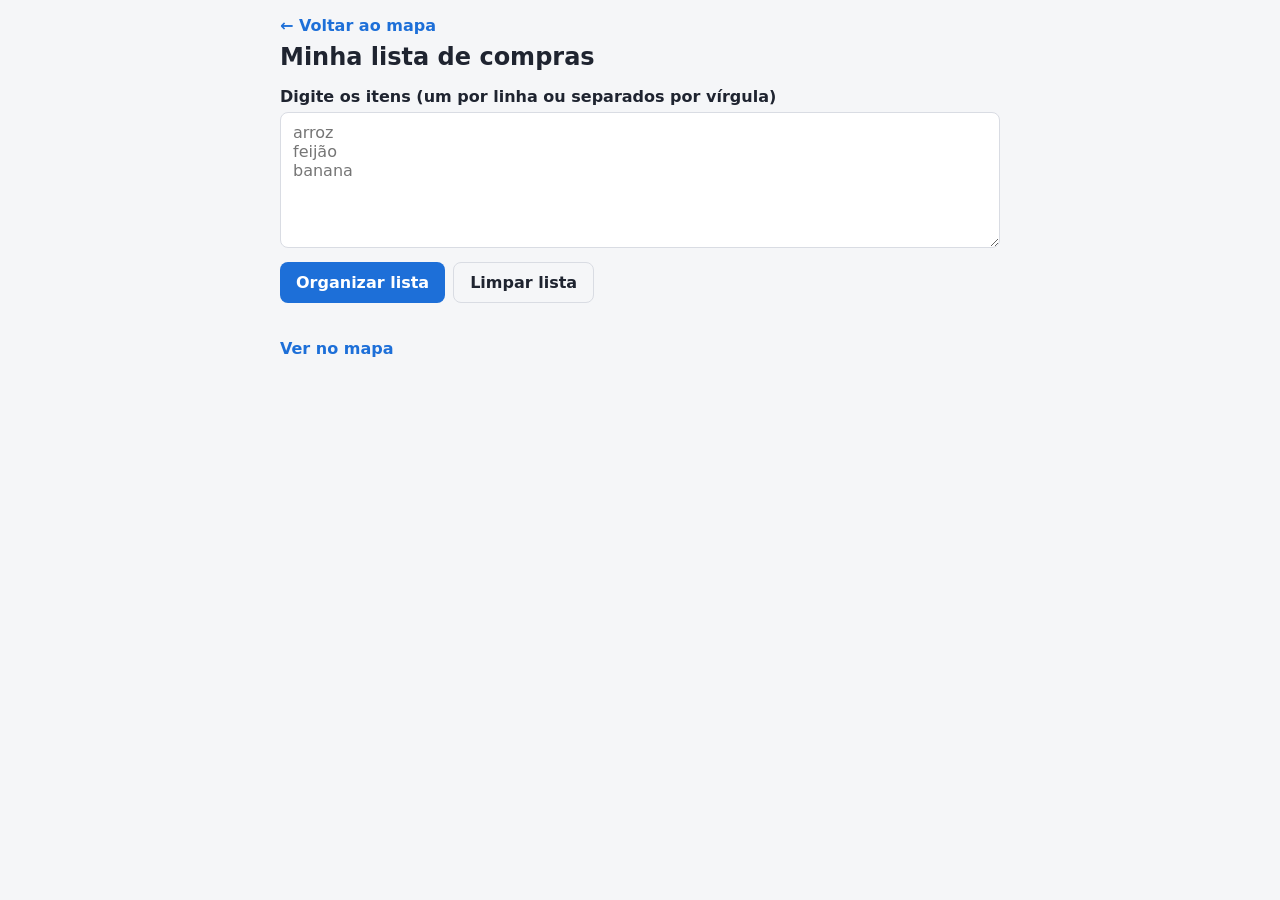
==== lista.html @ 8ee3792b "Separa a lista de compras em outra página e adiciona marcadores" ====
<!DOCTYPE html>
<html lang="pt-br">
<head>
  <meta charset="UTF-8">
  <meta name="viewport" content="width=device-width, initial-scale=1.0">
  <title>Lista de compras | Smartmarket</title>
  <link rel="stylesheet" href="css/lista.css">
</head>
<body>
  <header class="topo-lista">
    <a href="index.html" class="voltar">← Voltar ao mapa</a>
    <h1>Minha lista de compras</h1>
  </header>

  <main class="conteudo-lista">
    <section class="entrada">
      <label for="lista-compras">Digite os itens (um por linha ou separados por vírgula)</label>
      <textarea id="lista-compras" rows="6" placeholder="arroz&#10;feijão&#10;banana"></textarea>
      <div class="acoes">
        <button id="btn-organizar" type="button">Organizar lista</button>
        <button id="btn-limpar" type="button" class="secundario">Limpar lista</button>
      </div>
    </section>

    <section id="resultado-lista" aria-live="polite"></section>

    <a href="index.html" class="ver-mapa">Ver no mapa</a>
  </main>

  <script src="js/data.js"></script>
  <script src="js/lista.js"></script>
</body>
</html>
---- css/lista.css ----
:root {
    --azul: #1d6fd8;
    --vermelho: #c62828;
    --verde: #15803d;
    --texto: #1f2430;
    --fundo: #f5f6f8;
    --cartao: #ffffff;
    --borda: #d9dce3;
}

* { box-sizing: border-box; }

body {
    margin: 0;
    font-family: system-ui, -apple-system, "Segoe UI", Roboto, sans-serif;
    color: var(--texto);
    background: var(--fundo);
}

.topo-lista {
    padding: 16px 20px 8px;
    max-width: 760px;
    margin: 0 auto;
}

.topo-lista h1 { margin: 8px 0 0; font-size: 1.5rem; }

.voltar, .ver-mapa {
    color: var(--azul);
    text-decoration: none;
    font-weight: 600;
}

.voltar:hover, .ver-mapa:hover { text-decoration: underline; }

.conteudo-lista {
    max-width: 760px;
    margin: 0 auto;
    padding: 8px 20px 40px;
}

.entrada label { display: block; font-weight: 600; margin-bottom: 6px; }

#lista-compras {
    width: 100%;
    padding: 10px 12px;
    font: inherit;
    border: 1px solid var(--borda);
    border-radius: 8px;
    resize: vertical;
}

.acoes { display: flex; gap: 8px; margin: 10px 0 18px; flex-wrap: wrap; }

.acoes button {
    padding: 10px 16px;
    font: inherit;
    font-weight: 600;
    border: 0;
    border-radius: 8px;
    background: var(--azul);
    color: #fff;
    cursor: pointer;
}

.acoes button.secundario {
    background: transparent;
    color: var(--texto);
    border: 1px solid var(--borda);
}

/* Resumo com os totais de cada marcador */
.resumo-lista { display: flex; gap: 8px; flex-wrap: wrap; margin-bottom: 14px; }

.chip {
    padding: 6px 12px;
    border-radius: 999px;
    font-size: 0.85rem;
    font-weight: 700;
    color: #fff;
}

.chip.status-pendente { background: var(--azul); }
.chip.status-indisponivel { background: var(--vermelho); }
.chip.status-comprado { background: var(--verde); }

.lista-titulo-corredor {
    margin: 22px 0 8px;
    font-size: 1.05rem;
    text-transform: uppercase;
    letter-spacing: 0.04em;
    color: #555c6b;
}

/* Cada item da lista */
.lista-item {
    background: var(--cartao);
    border: 1px solid var(--borda);
    border-left: 6px solid var(--azul);
    border-radius: 8px;
    padding: 12px 14px;
    margin-bottom: 10px;
    display: flex;
    flex-direction: column;
    gap: 4px;
}

.lista-item.status-pendente { border-left-color: var(--azul); }
.lista-item.status-indisponivel { border-left-color: var(--vermelho); }
.lista-item.status-comprado { border-left-color: var(--verde); }

.lista-item .nome-item { font-weight: 700; font-size: 1.05rem; }

.lista-item.status-comprado .nome-item {
    text-decoration: line-through;
    opacity: 0.6;
}

.lista-item .secao-item { font-weight: 600; color: #555c6b; }
.lista-item .detalhe-item { font-size: 0.9rem; color: #555c6b; }

/* Os três marcadores */
.marcadores { display: flex; gap: 6px; flex-wrap: wrap; margin-top: 8px; }

.marcador {
    padding: 6px 12px;
    font: inherit;
    font-size: 0.85rem;
    font-weight: 600;
    background: transparent;
    border: 2px solid currentColor;
    border-radius: 999px;
    cursor: pointer;
}

.marcador.status-pendente { color: var(--azul); }
.marcador.status-indisponivel { color: var(--vermelho); }
.marcador.status-comprado { color: var(--verde); }

.marcador.ativo { color: #fff; }
.marcador.ativo.status-pendente { background: var(--azul); border-color: var(--azul); }
.marcador.ativo.status-indisponivel { background: var(--vermelho); border-color: var(--vermelho); }
.marcador.ativo.status-comprado { background: var(--verde); border-color: var(--verde); }

.marcador:focus-visible, .acoes button:focus-visible {
    outline: 3px solid #1d6fd855;
    outline-offset: 2px;
}

.ver-mapa { display: inline-block; margin-top: 18px; }
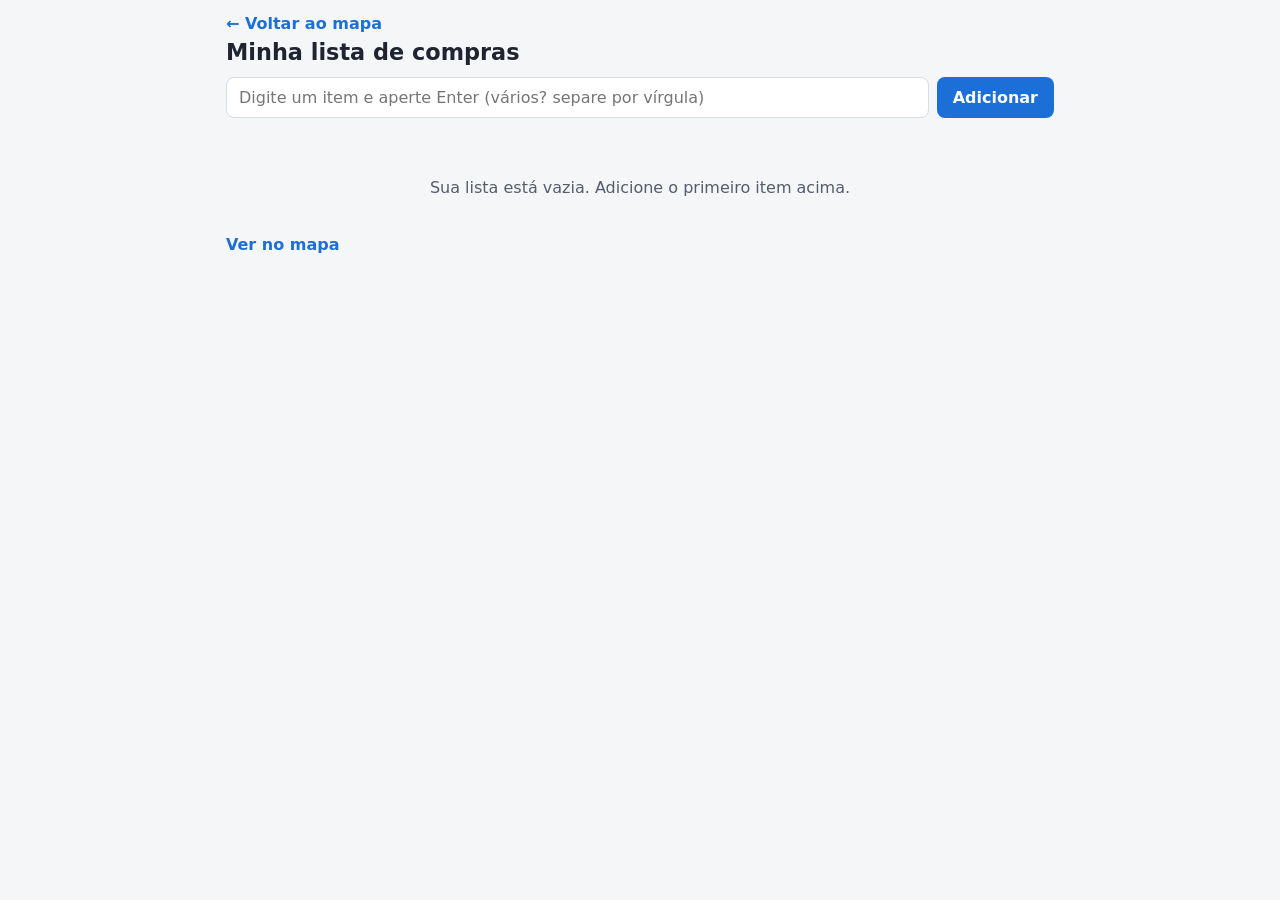
==== commit 0c887ab7: "Deixa a lista de compras mais compacta e adiciona filtros Refaz a página da lista com marcadores e b" ====
--- a/lista.html
+++ b/lista.html
@@ -13,16 +13,24 @@
   </header>
 
   <main class="conteudo-lista">
-    <section class="entrada">
-      <label for="lista-compras">Digite os itens (um por linha ou separados por vírgula)</label>
-      <textarea id="lista-compras" rows="6" placeholder="arroz&#10;feijão&#10;banana"></textarea>
-      <div class="acoes">
-        <button id="btn-organizar" type="button">Organizar lista</button>
-        <button id="btn-limpar" type="button" class="secundario">Limpar lista</button>
-      </div>
-    </section>
+    <!-- Esta parte fica fixa no topo enquanto você rola a lista -->
+    <div class="painel-topo">
+      <form id="form-item" class="form-item" autocomplete="off">
+        <input id="novo-item" type="text"
+               placeholder="Digite um item e aperte Enter (vários? separe por vírgula)"
+               aria-label="Novo item da lista">
+        <button type="submit">Adicionar</button>
+      </form>
+      <p id="aviso-form" class="aviso-form" aria-live="polite"></p>
+      <div id="filtros" class="filtros"></div>
+    </div>
 
-    <section id="resultado-lista" aria-live="polite"></section>
+    <ul id="resultado-lista" class="lista-tarefas"></ul>
+
+    <div id="acoes-lista" class="acoes-lista" hidden>
+      <button type="button" id="btn-limpar-comprados" class="link-botao">Limpar comprados</button>
+      <button type="button" id="btn-limpar" class="link-botao perigo">Limpar tudo</button>
+    </div>
 
     <a href="index.html" class="ver-mapa">Ver no mapa</a>
   </main>
--- a/css/lista.css
+++ b/css/lista.css
@@ -2,13 +2,17 @@
     --azul: #1d6fd8;
     --vermelho: #c62828;
     --verde: #15803d;
+    --neutro: #3b4252;
     --texto: #1f2430;
+    --texto-suave: #555c6b;
     --fundo: #f5f6f8;
     --cartao: #ffffff;
     --borda: #d9dce3;
 }
 
 * { box-sizing: border-box; }
+
+[hidden] { display: none !important; }
 
 body {
     margin: 0;
@@ -18,12 +22,12 @@
 }
 
 .topo-lista {
-    padding: 16px 20px 8px;
-    max-width: 760px;
+    padding: 14px 16px 0;
+    max-width: 860px;
     margin: 0 auto;
 }
 
-.topo-lista h1 { margin: 8px 0 0; font-size: 1.5rem; }
+.topo-lista h1 { margin: 6px 0 0; font-size: 1.4rem; }
 
 .voltar, .ver-mapa {
     color: var(--azul);
@@ -34,25 +38,33 @@
 .voltar:hover, .ver-mapa:hover { text-decoration: underline; }
 
 .conteudo-lista {
-    max-width: 760px;
+    max-width: 860px;
     margin: 0 auto;
-    padding: 8px 20px 40px;
-}
-
-.entrada label { display: block; font-weight: 600; margin-bottom: 6px; }
-
-#lista-compras {
-    width: 100%;
+    padding: 0 16px 40px;
+}
+
+/* Parte fixa no topo: campo de adicionar + filtros */
+.painel-topo {
+    position: sticky;
+    top: 0;
+    z-index: 10;
+    background: var(--fundo);
+    padding: 12px 0 8px;
+}
+
+.form-item { display: flex; gap: 8px; }
+
+.form-item input {
+    flex: 1;
+    min-width: 0;
     padding: 10px 12px;
     font: inherit;
     border: 1px solid var(--borda);
     border-radius: 8px;
-    resize: vertical;
-}
-
-.acoes { display: flex; gap: 8px; margin: 10px 0 18px; flex-wrap: wrap; }
-
-.acoes button {
+    background: #fff;
+}
+
+.form-item button {
     padding: 10px 16px;
     font: inherit;
     font-weight: 600;
@@ -63,70 +75,109 @@
     cursor: pointer;
 }
 
-.acoes button.secundario {
+.aviso-form {
+    min-height: 1.3em;
+    margin: 4px 2px 0;
+    font-size: 0.85rem;
+    color: var(--texto-suave);
+}
+
+/* Filtros (também mostram a contagem de cada marcador) */
+.filtros { display: flex; gap: 6px; flex-wrap: wrap; }
+
+.filtro {
+    padding: 4px 12px;
+    font: inherit;
+    font-size: 0.82rem;
+    font-weight: 700;
     background: transparent;
-    color: var(--texto);
-    border: 1px solid var(--borda);
-}
-
-/* Resumo com os totais de cada marcador */
-.resumo-lista { display: flex; gap: 8px; flex-wrap: wrap; margin-bottom: 14px; }
-
-.chip {
-    padding: 6px 12px;
+    border: 2px solid currentColor;
     border-radius: 999px;
-    font-size: 0.85rem;
-    font-weight: 700;
-    color: #fff;
-}
-
-.chip.status-pendente { background: var(--azul); }
-.chip.status-indisponivel { background: var(--vermelho); }
-.chip.status-comprado { background: var(--verde); }
-
-.lista-titulo-corredor {
-    margin: 22px 0 8px;
-    font-size: 1.05rem;
-    text-transform: uppercase;
-    letter-spacing: 0.04em;
-    color: #555c6b;
-}
-
-/* Cada item da lista */
-.lista-item {
+    cursor: pointer;
+}
+
+.filtro.f-todos { color: var(--neutro); }
+.filtro.status-pendente { color: var(--azul); }
+.filtro.status-indisponivel { color: var(--vermelho); }
+.filtro.status-comprado { color: var(--verde); }
+
+.filtro.ativo { color: #fff; }
+.filtro.ativo.f-todos { background: var(--neutro); border-color: var(--neutro); }
+.filtro.ativo.status-pendente { background: var(--azul); border-color: var(--azul); }
+.filtro.ativo.status-indisponivel { background: var(--vermelho); border-color: var(--vermelho); }
+.filtro.ativo.status-comprado { background: var(--verde); border-color: var(--verde); }
+
+/* A lista de tarefas */
+.lista-tarefas { list-style: none; margin: 8px 0 0; padding: 0; }
+
+.tarefa {
+    display: grid;
+    grid-template-columns: 1fr auto auto;
+    align-items: center;
+    gap: 2px 10px;
     background: var(--cartao);
     border: 1px solid var(--borda);
-    border-left: 6px solid var(--azul);
+    border-left: 5px solid var(--azul);
     border-radius: 8px;
-    padding: 12px 14px;
-    margin-bottom: 10px;
+    padding: 7px 8px 7px 12px;
+    margin-bottom: 6px;
+}
+
+.tarefa.status-pendente { border-left-color: var(--azul); }
+.tarefa.status-indisponivel { border-left-color: var(--vermelho); }
+.tarefa.status-comprado { border-left-color: var(--verde); }
+
+.tarefa-info {
+    grid-column: 1;
     display: flex;
-    flex-direction: column;
+    align-items: baseline;
+    gap: 8px;
+    flex-wrap: wrap;
+    min-width: 0;
+}
+
+.tarefa-nome { font-weight: 700; overflow-wrap: anywhere; }
+
+.tarefa.status-comprado .tarefa-nome {
+    text-decoration: line-through;
+    opacity: 0.55;
+}
+
+.tarefa-local {
+    padding: 1px 8px;
+    font-size: 0.75rem;
+    font-weight: 600;
+    color: var(--texto-suave);
+    background: #eceef2;
+    border-radius: 999px;
+    white-space: nowrap;
+}
+
+.tarefa-detalhe {
+    grid-column: 1;
+    grid-row: 2;
+    min-width: 0;
+    font-size: 0.78rem;
+    color: var(--texto-suave);
+    white-space: nowrap;
+    overflow: hidden;
+    text-overflow: ellipsis;
+}
+
+/* Os três marcadores */
+.marcadores {
+    grid-column: 2;
+    grid-row: 1 / span 2;
+    display: flex;
     gap: 4px;
 }
 
-.lista-item.status-pendente { border-left-color: var(--azul); }
-.lista-item.status-indisponivel { border-left-color: var(--vermelho); }
-.lista-item.status-comprado { border-left-color: var(--verde); }
-
-.lista-item .nome-item { font-weight: 700; font-size: 1.05rem; }
-
-.lista-item.status-comprado .nome-item {
-    text-decoration: line-through;
-    opacity: 0.6;
-}
-
-.lista-item .secao-item { font-weight: 600; color: #555c6b; }
-.lista-item .detalhe-item { font-size: 0.9rem; color: #555c6b; }
-
-/* Os três marcadores */
-.marcadores { display: flex; gap: 6px; flex-wrap: wrap; margin-top: 8px; }
-
 .marcador {
-    padding: 6px 12px;
-    font: inherit;
-    font-size: 0.85rem;
-    font-weight: 600;
+    padding: 3px 9px;
+    font: inherit;
+    font-size: 0.76rem;
+    font-weight: 700;
+    white-space: nowrap;
     background: transparent;
     border: 2px solid currentColor;
     border-radius: 999px;
@@ -142,9 +193,64 @@
 .marcador.ativo.status-indisponivel { background: var(--vermelho); border-color: var(--vermelho); }
 .marcador.ativo.status-comprado { background: var(--verde); border-color: var(--verde); }
 
-.marcador:focus-visible, .acoes button:focus-visible {
+.remover {
+    grid-column: 3;
+    grid-row: 1 / span 2;
+    width: 28px;
+    height: 28px;
+    padding: 0;
+    font-size: 1.2rem;
+    line-height: 1;
+    color: #7a8190;
+    background: transparent;
+    border: 0;
+    border-radius: 50%;
+    cursor: pointer;
+}
+
+.remover:hover { color: var(--vermelho); background: #fbeaea; }
+
+.marcador:focus-visible, .filtro:focus-visible, .remover:focus-visible,
+.form-item button:focus-visible, .link-botao:focus-visible {
     outline: 3px solid #1d6fd855;
     outline-offset: 2px;
 }
 
-.ver-mapa { display: inline-block; margin-top: 18px; }
+.vazio {
+    padding: 22px 12px;
+    text-align: center;
+    color: var(--texto-suave);
+}
+
+.acoes-lista { display: flex; gap: 16px; flex-wrap: wrap; margin-top: 14px; }
+
+.link-botao {
+    padding: 0;
+    font: inherit;
+    font-size: 0.9rem;
+    font-weight: 600;
+    color: var(--texto-suave);
+    background: none;
+    border: 0;
+    text-decoration: underline;
+    cursor: pointer;
+}
+
+.link-botao.perigo { color: var(--vermelho); }
+
+.ver-mapa { display: inline-block; margin-top: 16px; }
+
+/* Telas estreitas (celular): os marcadores vão para uma linha própria */
+@media (max-width: 640px) {
+    .tarefa { grid-template-columns: 1fr auto; }
+
+    .tarefa .remover { grid-column: 2; grid-row: 1; }
+
+    .tarefa .marcadores {
+        grid-column: 1 / -1;
+        grid-row: 3;
+        margin-top: 6px;
+    }
+
+    .marcador { flex: 1; padding: 4px 4px; font-size: 0.72rem; }
+}
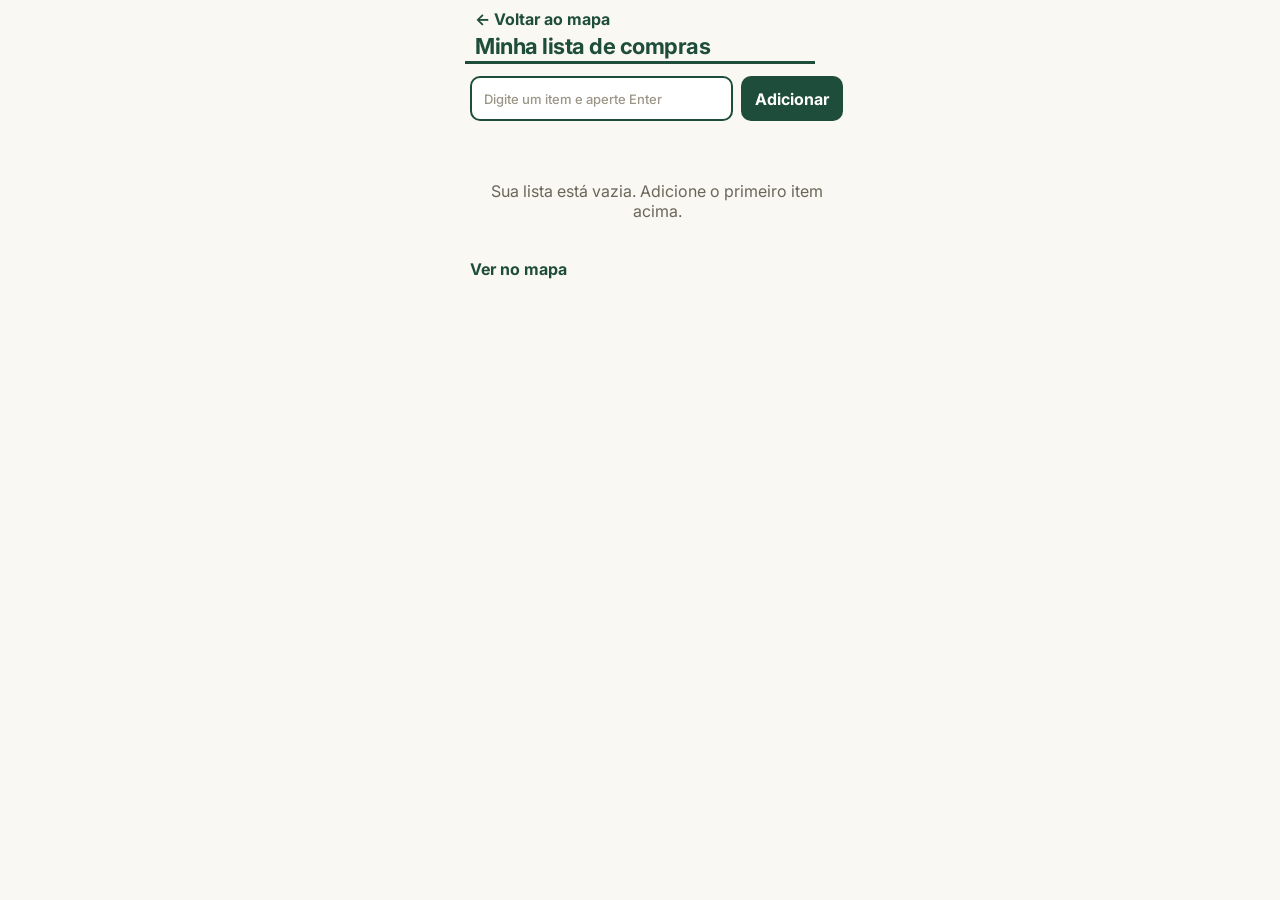
==== commit 32d45d67: "Mudanças no layout" ====
--- a/lista.html
+++ b/lista.html
@@ -17,8 +17,8 @@
     <div class="painel-topo">
       <form id="form-item" class="form-item" autocomplete="off">
         <input id="novo-item" type="text"
-               placeholder="Digite um item e aperte Enter (vários? separe por vírgula)"
-               aria-label="Novo item da lista">
+          placeholder="Digite um item e aperte Enter"
+          aria-label="Novo item da lista">
         <button type="submit">Adicionar</button>
       </form>
       <p id="aviso-form" class="aviso-form" aria-live="polite"></p>
--- a/css/lista.css
+++ b/css/lista.css
@@ -1,55 +1,81 @@
+@import url('https://fonts.googleapis.com/css2?family=Inter:wght@500;700;800&display=swap');
+
+/* Mesmas cores e fonte do mapa (estilo.css) */
 :root {
+    --papel: #FAF8F3;
+    --verde-mercado: #1F4D3B;
+    --verde-mercado-escuro: #163A2C;
+    --amarelo-etiqueta: #F5B700;
+    --grafite: #232323;
+    --cinza-borda: #D9D4C7;
+
+    /* Cores dos marcadores (pedidas pelo grupo) */
     --azul: #1d6fd8;
     --vermelho: #c62828;
     --verde: #15803d;
-    --neutro: #3b4252;
-    --texto: #1f2430;
-    --texto-suave: #555c6b;
-    --fundo: #f5f6f8;
+
+    --neutro: var(--verde-mercado);
+    --texto: var(--grafite);
+    --texto-suave: #6B665A;
+    --fundo: var(--papel);
     --cartao: #ffffff;
-    --borda: #d9dce3;
-}
-
-* { box-sizing: border-box; }
+    --borda: var(--cinza-borda);
+}
+
+* { box-sizing: border-box; margin: 0; padding: 0; }
 
 [hidden] { display: none !important; }
 
 body {
-    margin: 0;
-    font-family: system-ui, -apple-system, "Segoe UI", Roboto, sans-serif;
+    font-family: 'Inter', sans-serif;
     color: var(--texto);
     background: var(--fundo);
+    min-height: 100vh;
+    display: flex;
+    flex-direction: column;
+    align-items: center;
+    width: 100%;
 }
 
 .topo-lista {
-    padding: 14px 16px 0;
-    max-width: 860px;
-    margin: 0 auto;
-}
-
-.topo-lista h1 { margin: 6px 0 0; font-size: 1.4rem; }
+    width: 100%;
+    max-width: 350px;
+    padding: 6px 10px 0;
+    border-bottom: 3px solid var(--verde-mercado);
+    margin-top: 3px;
+}
+
+.topo-lista h1 {
+    margin: 4px 0 2px;
+    font-size: 22px;
+    letter-spacing: -0.5px;
+    color: var(--verde-mercado);
+}
 
 .voltar, .ver-mapa {
-    color: var(--azul);
+    color: var(--verde-mercado);
     text-decoration: none;
-    font-weight: 600;
+    font-weight: 700;
+    font-size: 16px;
 }
 
 .voltar:hover, .ver-mapa:hover { text-decoration: underline; }
 
 .conteudo-lista {
-    max-width: 860px;
-    margin: 0 auto;
-    padding: 0 16px 40px;
+    width: 100%;
+    max-width: 350px;
+    padding: 0 5px 40px;
 }
 
 /* Parte fixa no topo: campo de adicionar + filtros */
 .painel-topo {
+    width: 100%;
     position: sticky;
     top: 0;
     z-index: 10;
     background: var(--fundo);
     padding: 12px 0 8px;
+    width: 373px;
 }
 
 .form-item { display: flex; gap: 8px; }
@@ -57,23 +83,32 @@
 .form-item input {
     flex: 1;
     min-width: 0;
-    padding: 10px 12px;
-    font: inherit;
-    border: 1px solid var(--borda);
-    border-radius: 8px;
+    padding: 11px 12px;
+    font: inherit;
+    font-size: 15px;
+    font-weight: 700;
+    color: var(--grafite);
+    border: 2px solid var(--verde-mercado);
+    border-radius: 10px;
     background: #fff;
-}
+    outline: none;
+}
+
+.form-item input::placeholder { color: #9A9585; font-weight: 500; font-size: 13px; }
 
 .form-item button {
-    padding: 10px 16px;
-    font: inherit;
-    font-weight: 600;
+    padding: 10px 14px;
+    font: inherit;
+    font-weight: 700;
     border: 0;
-    border-radius: 8px;
-    background: var(--azul);
+    border-radius: 10px;
+    background: var(--verde-mercado);
     color: #fff;
     cursor: pointer;
-}
+    transition: background-color 0.2s ease;
+}
+
+.form-item button:hover { background: var(--verde-mercado-escuro); }
 
 .aviso-form {
     min-height: 1.3em;
@@ -108,7 +143,7 @@
 .filtro.ativo.status-comprado { background: var(--verde); border-color: var(--verde); }
 
 /* A lista de tarefas */
-.lista-tarefas { list-style: none; margin: 8px 0 0; padding: 0; }
+.lista-tarefas { list-style: none; margin: 8px 0 0; padding: 0; width: 110%; }
 
 .tarefa {
     display: grid;
@@ -118,8 +153,9 @@
     background: var(--cartao);
     border: 1px solid var(--borda);
     border-left: 5px solid var(--azul);
-    border-radius: 8px;
-    padding: 7px 8px 7px 12px;
+    border-radius: 10px;
+    box-shadow: 0 1px 3px rgba(35, 35, 35, 0.08);
+    padding: 8px 8px 8px 12px;
     margin-bottom: 6px;
 }
 
@@ -148,7 +184,7 @@
     font-size: 0.75rem;
     font-weight: 600;
     color: var(--texto-suave);
-    background: #eceef2;
+    background: #EFEBDF;
     border-radius: 999px;
     white-space: nowrap;
 }
@@ -212,7 +248,7 @@
 
 .marcador:focus-visible, .filtro:focus-visible, .remover:focus-visible,
 .form-item button:focus-visible, .link-botao:focus-visible {
-    outline: 3px solid #1d6fd855;
+    outline: 3px solid var(--amarelo-etiqueta);
     outline-offset: 2px;
 }
 
@@ -240,17 +276,15 @@
 
 .ver-mapa { display: inline-block; margin-top: 16px; }
 
-/* Telas estreitas (celular): os marcadores vão para uma linha própria */
-@media (max-width: 640px) {
-    .tarefa { grid-template-columns: 1fr auto; }
-
-    .tarefa .remover { grid-column: 2; grid-row: 1; }
-
-    .tarefa .marcadores {
-        grid-column: 1 / -1;
-        grid-row: 3;
-        margin-top: 6px;
-    }
-
-    .marcador { flex: 1; padding: 4px 4px; font-size: 0.72rem; }
-}
+/* Marcadores numa linha própria (a página é estreita, como o mapa) */
+.tarefa { grid-template-columns: 1fr auto; }
+
+.tarefa .remover { grid-column: 2; grid-row: 1; }
+
+.tarefa .marcadores {
+    grid-column: 1 / -1;
+    grid-row: 3;
+    margin-top: 6px;
+}
+
+.marcador { flex: 1; padding: 4px 4px; font-size: 0.72rem; }
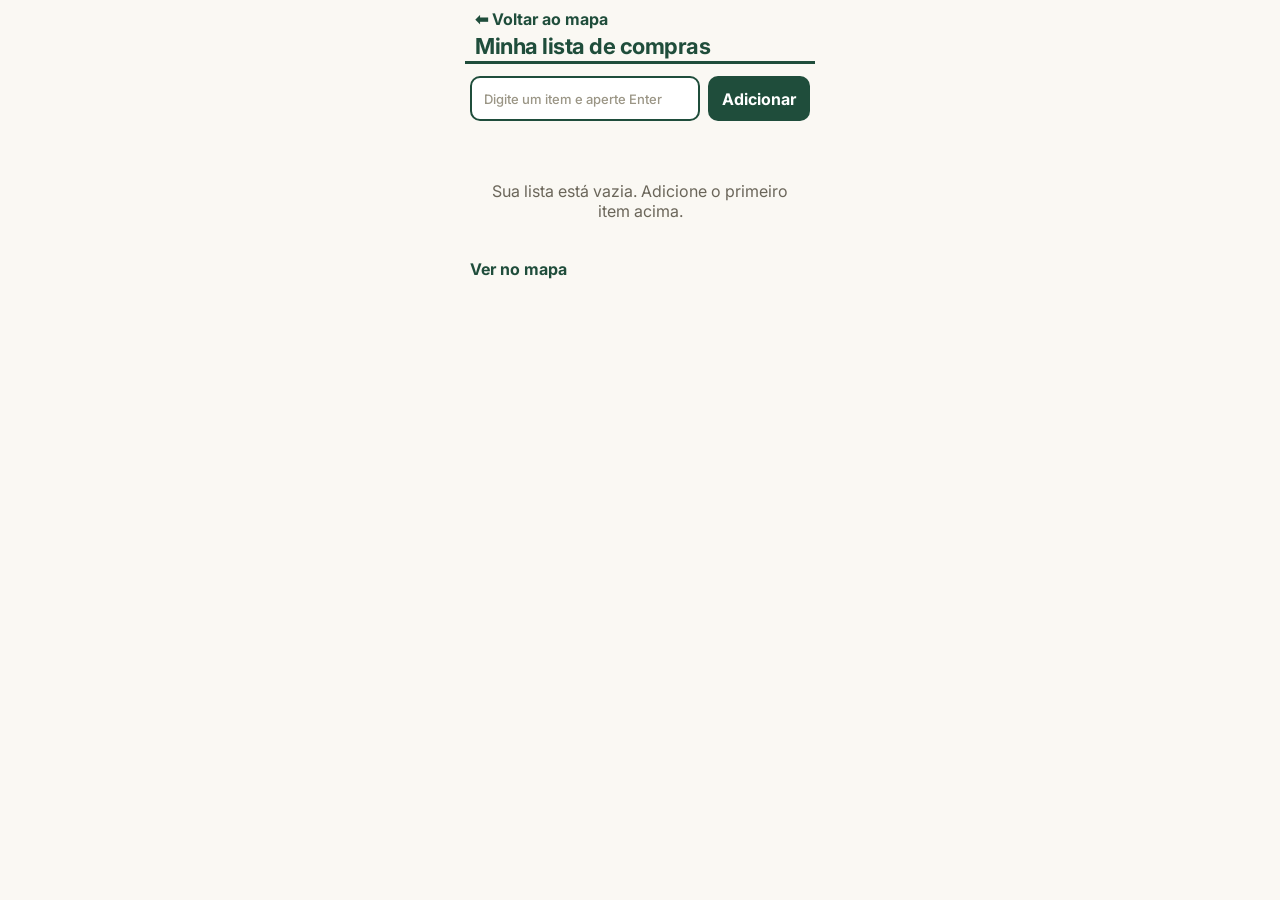
==== commit f5d4c466: "Corrige seta e rolagem lateral no mobile" ====
--- a/lista.html
+++ b/lista.html
@@ -8,7 +8,7 @@
 </head>
 <body>
   <header class="topo-lista">
-    <a href="index.html" class="voltar">← Voltar ao mapa</a>
+    <a href="index.html" class="voltar">⬅ Voltar ao mapa</a>
     <h1>Minha lista de compras</h1>
   </header>
 
--- a/css/lista.css
+++ b/css/lista.css
@@ -75,7 +75,6 @@
     z-index: 10;
     background: var(--fundo);
     padding: 12px 0 8px;
-    width: 373px;
 }
 
 .form-item { display: flex; gap: 8px; }
@@ -143,7 +142,7 @@
 .filtro.ativo.status-comprado { background: var(--verde); border-color: var(--verde); }
 
 /* A lista de tarefas */
-.lista-tarefas { list-style: none; margin: 8px 0 0; padding: 0; width: 110%; }
+.lista-tarefas { list-style: none; margin: 8px 0 0; padding: 0; width: 100%; }
 
 .tarefa {
     display: grid;
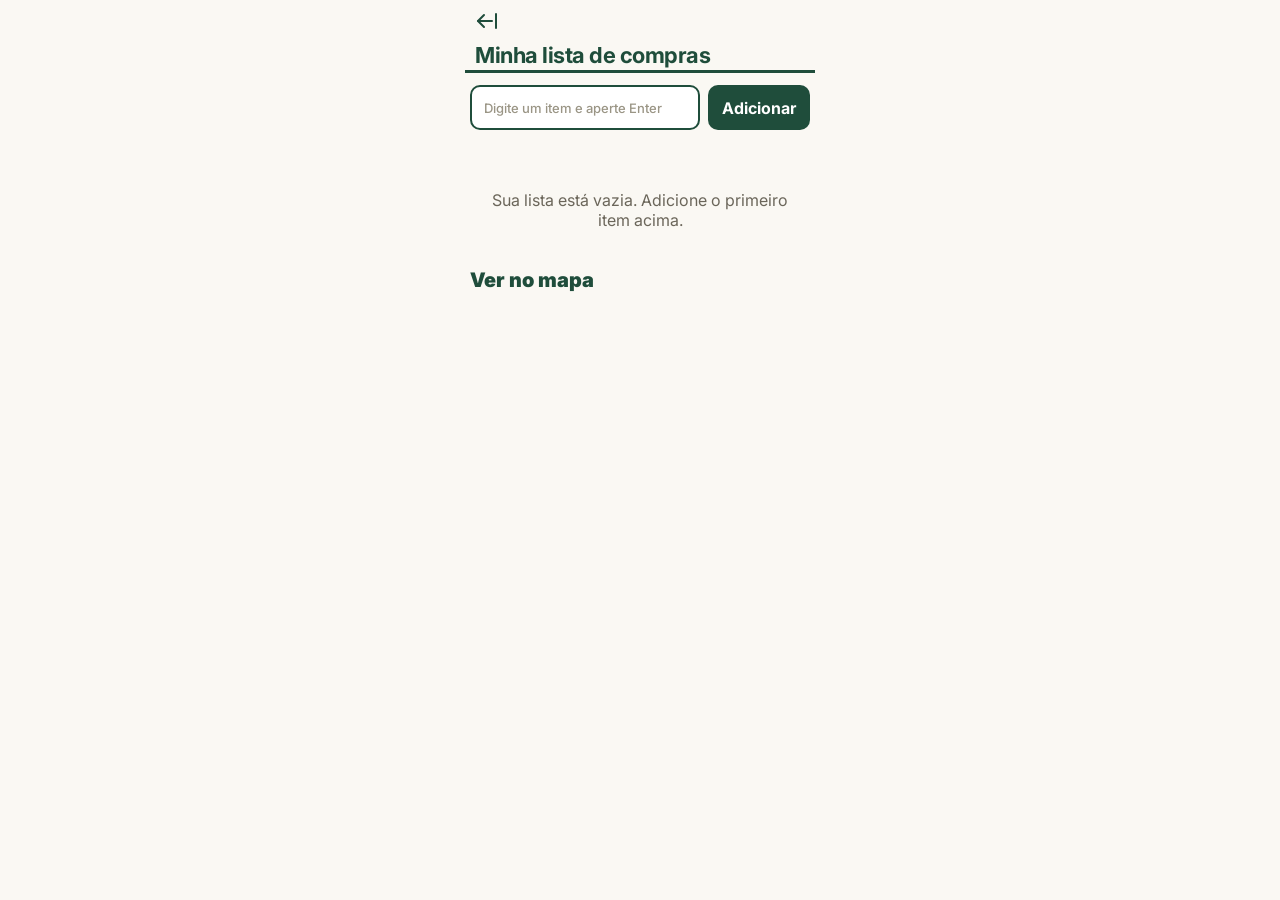
==== commit affacf3e: "mundanças layout" ====
--- a/lista.html
+++ b/lista.html
@@ -8,7 +8,7 @@
 </head>
 <body>
   <header class="topo-lista">
-    <a href="index.html" class="voltar">⬅ Voltar ao mapa</a>
+    <a href="index.html" class="voltar"><svg xmlns="http://www.w3.org/2000/svg" width="24" height="24" viewBox="0 0 24 24" fill="none" stroke="currentColor" stroke-width="2" stroke-linecap="round" stroke-linejoin="round" class="lucide lucide-arrow-left-from-line preview-icon"><path d="m9 6-6 6 6 6"/><path d="M3 12h14"/><path d="M21 19V5"/></svg></a>
     <h1>Minha lista de compras</h1>
   </header>
 
--- a/css/lista.css
+++ b/css/lista.css
@@ -55,8 +55,8 @@
 .voltar, .ver-mapa {
     color: var(--verde-mercado);
     text-decoration: none;
-    font-weight: 700;
-    font-size: 16px;
+    font-weight: 1000;
+    font-size: 20px;
 }
 
 .voltar:hover, .ver-mapa:hover { text-decoration: underline; }
@@ -120,7 +120,7 @@
 .filtros { display: flex; gap: 6px; flex-wrap: wrap; }
 
 .filtro {
-    padding: 4px 12px;
+    padding: 10px 12px;
     font: inherit;
     font-size: 0.82rem;
     font-weight: 700;
@@ -208,7 +208,7 @@
 }
 
 .marcador {
-    padding: 3px 9px;
+    padding: 3px 8px;
     font: inherit;
     font-size: 0.76rem;
     font-weight: 700;
@@ -286,4 +286,4 @@
     margin-top: 6px;
 }
 
-.marcador { flex: 1; padding: 4px 4px; font-size: 0.72rem; }
+.marcador { flex: 1; padding: 10px 4px; font-size: 0.72rem; }
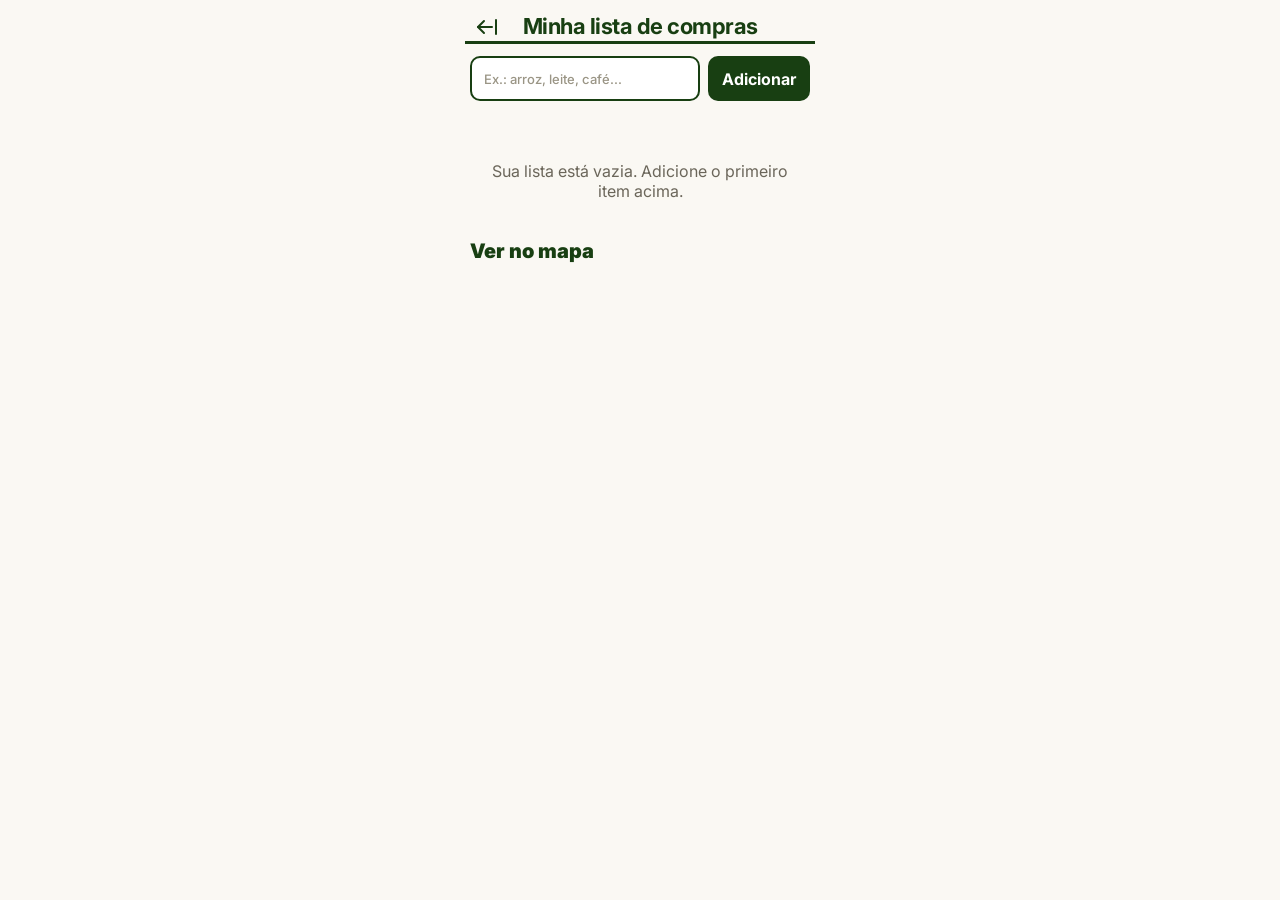
==== commit 9f8fa8cd: "atualiza layout do cabeçalho da lista e esquema de cores" ====
--- a/lista.html
+++ b/lista.html
@@ -17,7 +17,7 @@
     <div class="painel-topo">
       <form id="form-item" class="form-item" autocomplete="off">
         <input id="novo-item" type="text"
-          placeholder="Digite um item e aperte Enter"
+          placeholder="Ex.: arroz, leite, café..."
           aria-label="Novo item da lista">
         <button type="submit">Adicionar</button>
       </form>
--- a/css/lista.css
+++ b/css/lista.css
@@ -3,8 +3,8 @@
 /* Mesmas cores e fonte do mapa (estilo.css) */
 :root {
     --papel: #FAF8F3;
-    --verde-mercado: #1F4D3B;
-    --verde-mercado-escuro: #163A2C;
+    --verde-mercado: #183f12;
+    --verde-mercado-escuro: #0c1f09;
     --amarelo-etiqueta: #F5B700;
     --grafite: #232323;
     --cinza-borda: #D9D4C7;
@@ -36,27 +36,34 @@
     align-items: center;
     width: 100%;
 }
-
 .topo-lista {
+    position: relative;            
     width: 100%;
     max-width: 350px;
     padding: 6px 10px 0;
     border-bottom: 3px solid var(--verde-mercado);
-    margin-top: 3px;
-}
-
+    margin-top: 3px;           
+}
 .topo-lista h1 {
     margin: 4px 0 2px;
     font-size: 22px;
     letter-spacing: -0.5px;
     color: var(--verde-mercado);
-}
-
-.voltar, .ver-mapa {
+    text-align: center;            /* centraliza o h1 */
+}
+.ver-mapa {
     color: var(--verde-mercado);
     text-decoration: none;
     font-weight: 1000;
     font-size: 20px;
+}
+.voltar {
+    color: var(--verde-mercado);
+    position: absolute;
+    left: 10px;             /* canto esquerdo */
+    top: 65%;               /* meio da altura do cabeçalho */
+    transform: translateY(-50%);
+    line-height: 1;
 }
 
 .voltar:hover, .ver-mapa:hover { text-decoration: underline; }
@@ -183,7 +190,7 @@
     font-size: 0.75rem;
     font-weight: 600;
     color: var(--texto-suave);
-    background: #EFEBDF;
+    background: #c8e3af;
     border-radius: 999px;
     white-space: nowrap;
 }
@@ -260,15 +267,17 @@
 .acoes-lista { display: flex; gap: 16px; flex-wrap: wrap; margin-top: 14px; }
 
 .link-botao {
-    padding: 0;
+    padding: 5px 5px;
     font: inherit;
     font-size: 0.9rem;
     font-weight: 600;
     color: var(--texto-suave);
     background: none;
     border: 0;
-    text-decoration: underline;
-    cursor: pointer;
+    cursor: pointer;
+    border: 2px solid black;
+    border-radius: 10px;
+    background-color: #f5f0e2;
 }
 
 .link-botao.perigo { color: var(--vermelho); }
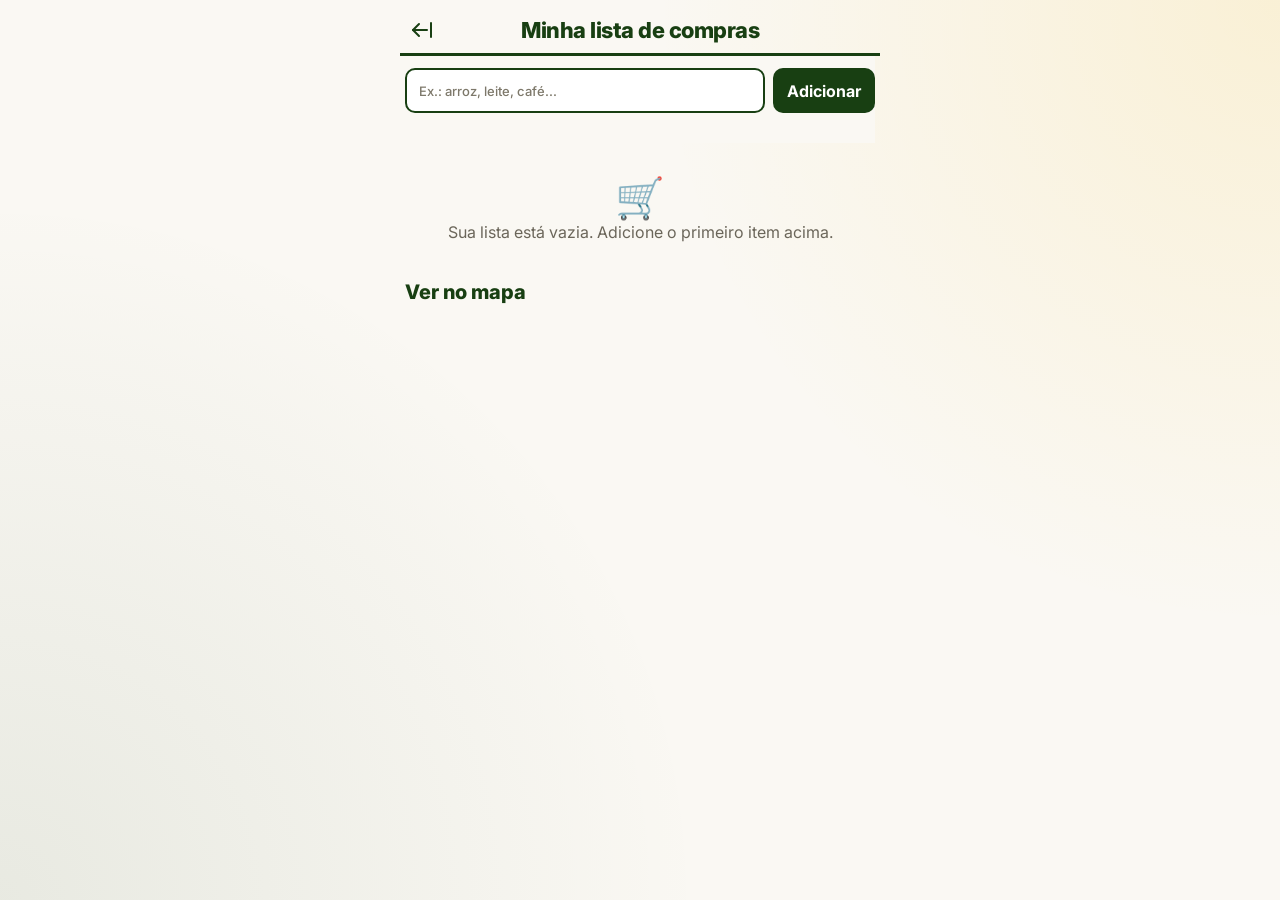
==== commit a884c514: "melhoria na aparencia" ====
--- a/lista.html
+++ b/lista.html
@@ -5,6 +5,8 @@
   <meta name="viewport" content="width=device-width, initial-scale=1.0">
   <title>Lista de compras | Smartmarket</title>
   <link rel="stylesheet" href="css/lista.css">
+  <meta name="theme-color" content="#183f12">
+  <link rel="icon" href="image/icone.png">
 </head>
 <body>
   <header class="topo-lista">
--- a/css/lista.css
+++ b/css/lista.css
@@ -29,39 +29,48 @@
 body {
     font-family: 'Inter', sans-serif;
     color: var(--texto);
-    background: var(--fundo);
+    background:
+        radial-gradient(circle at 100% 0%, rgba(245, 183, 0, 0.12), transparent 40%),
+        radial-gradient(circle at 0% 100%, rgba(24, 63, 18, 0.08), transparent 45%),
+        var(--fundo);
+    background-attachment: fixed;
     min-height: 100vh;
     display: flex;
     flex-direction: column;
     align-items: center;
     width: 100%;
 }
+
 .topo-lista {
-    position: relative;            
+    position: relative;
     width: 100%;
     max-width: 350px;
-    padding: 6px 10px 0;
+    padding: 10px 10px 8px;
     border-bottom: 3px solid var(--verde-mercado);
-    margin-top: 3px;           
-}
+    margin-top: 3px;
+}
+
 .topo-lista h1 {
     margin: 4px 0 2px;
     font-size: 22px;
+    font-weight: 800;
     letter-spacing: -0.5px;
     color: var(--verde-mercado);
-    text-align: center;            /* centraliza o h1 */
-}
+    text-align: center;
+}
+
 .ver-mapa {
     color: var(--verde-mercado);
     text-decoration: none;
-    font-weight: 1000;
+    font-weight: 800;
     font-size: 20px;
 }
+
 .voltar {
     color: var(--verde-mercado);
     position: absolute;
-    left: 10px;             /* canto esquerdo */
-    top: 65%;               /* meio da altura do cabeçalho */
+    left: 10px;
+    top: 55%;
     transform: translateY(-50%);
     line-height: 1;
 }
@@ -98,9 +107,15 @@
     border-radius: 10px;
     background: #fff;
     outline: none;
-}
-
-.form-item input::placeholder { color: #9A9585; font-weight: 500; font-size: 13px; }
+    transition: box-shadow 0.2s ease, border-color 0.2s ease;
+}
+
+.form-item input:focus {
+    box-shadow: 0 0 0 4px rgba(245, 183, 0, 0.35);
+    border-color: var(--verde-mercado-escuro);
+}
+
+.form-item input::placeholder { color: #7d786a; font-weight: 500; font-size: 13px; }
 
 .form-item button {
     padding: 10px 14px;
@@ -163,7 +178,10 @@
     box-shadow: 0 1px 3px rgba(35, 35, 35, 0.08);
     padding: 8px 8px 8px 12px;
     margin-bottom: 6px;
-}
+    transition: box-shadow 0.15s ease;
+}
+
+.tarefa:hover { box-shadow: 0 4px 10px rgba(35, 35, 35, 0.12); }
 
 .tarefa.status-pendente { border-left-color: var(--azul); }
 .tarefa.status-indisponivel { border-left-color: var(--vermelho); }
@@ -189,7 +207,7 @@
     padding: 1px 8px;
     font-size: 0.75rem;
     font-weight: 600;
-    color: var(--texto-suave);
+    color: var(--verde-mercado);
     background: #c8e3af;
     border-radius: 999px;
     white-space: nowrap;
@@ -224,13 +242,14 @@
     border: 2px solid currentColor;
     border-radius: 999px;
     cursor: pointer;
+    transition: box-shadow 0.15s ease, background-color 0.15s ease;
 }
 
 .marcador.status-pendente { color: var(--azul); }
 .marcador.status-indisponivel { color: var(--vermelho); }
 .marcador.status-comprado { color: var(--verde); }
 
-.marcador.ativo { color: #fff; }
+.marcador.ativo { color: #fff; box-shadow: inset 0 2px 4px rgba(0, 0, 0, 0.25); }
 .marcador.ativo.status-pendente { background: var(--azul); border-color: var(--azul); }
 .marcador.ativo.status-indisponivel { background: var(--vermelho); border-color: var(--vermelho); }
 .marcador.ativo.status-comprado { background: var(--verde); border-color: var(--verde); }
@@ -264,23 +283,25 @@
     color: var(--texto-suave);
 }
 
-.acoes-lista { display: flex; gap: 16px; flex-wrap: wrap; margin-top: 14px; }
+.acoes-lista { display: flex; gap: 12px; flex-wrap: wrap; margin-top: 14px; }
 
 .link-botao {
-    padding: 5px 5px;
+    padding: 8px 14px;
     font: inherit;
     font-size: 0.9rem;
-    font-weight: 600;
-    color: var(--texto-suave);
-    background: none;
-    border: 0;
-    cursor: pointer;
-    border: 2px solid black;
-    border-radius: 10px;
-    background-color: #f5f0e2;
-}
-
-.link-botao.perigo { color: var(--vermelho); }
+    font-weight: 700;
+    color: var(--verde-mercado);
+    background: transparent;
+    border: 2px solid var(--verde-mercado);
+    border-radius: 999px;
+    cursor: pointer;
+    transition: background-color 0.2s ease, color 0.2s ease;
+}
+
+.link-botao:hover { background: var(--verde-mercado); color: #fff; }
+
+.link-botao.perigo { color: var(--vermelho); border-color: var(--vermelho); }
+.link-botao.perigo:hover { background: var(--vermelho); color: #fff; }
 
 .ver-mapa { display: inline-block; margin-top: 16px; }
 
@@ -296,3 +317,11 @@
 }
 
 .marcador { flex: 1; padding: 10px 4px; font-size: 0.72rem; }
+
+/* Telas grandes (computador) */
+@media (min-width: 700px) {
+    .topo-lista,
+    .conteudo-lista {
+        max-width: 480px;
+    }
+}
